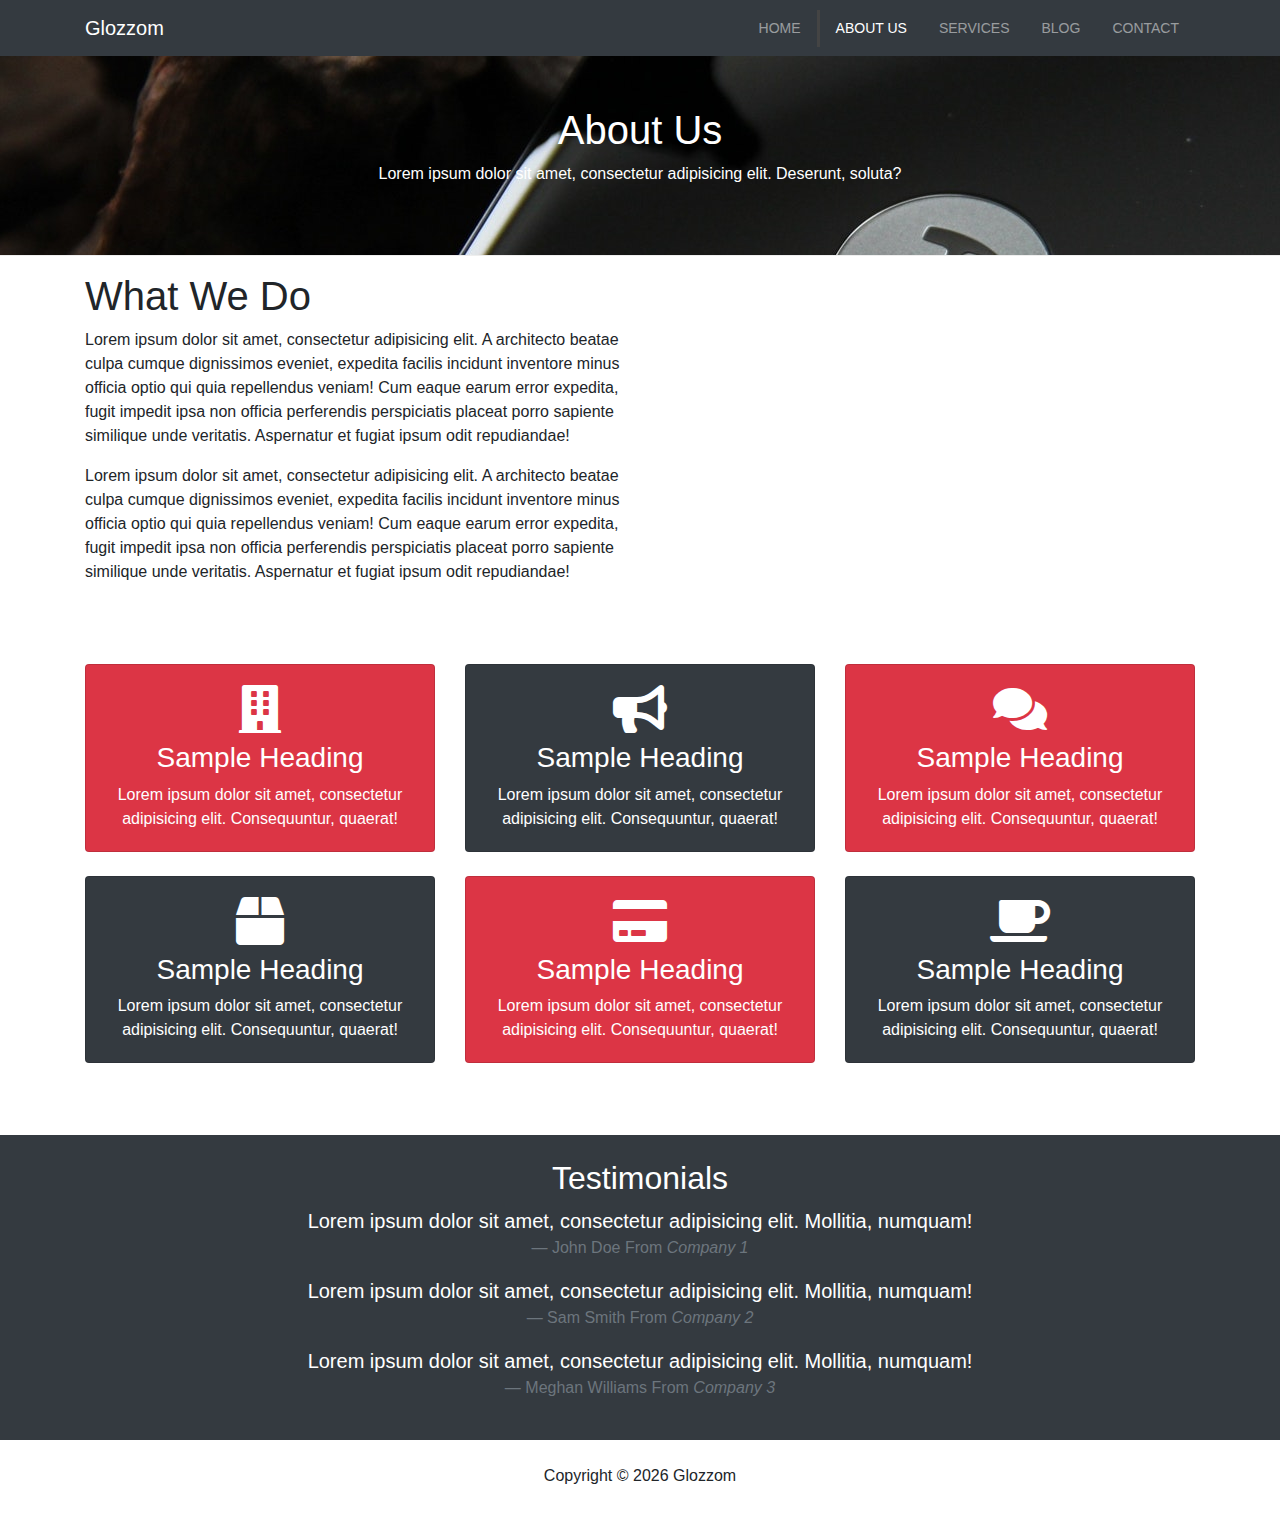
==== about.html @ 7038bfa8 "Added about.html page" ====
<!doctype html>
<html lang="en">
<head>
    <meta charset="UTF-8">
    <meta name="viewport"
          content="width=device-width, user-scalable=no, initial-scale=1.0, maximum-scale=1.0, minimum-scale=1.0">
    <meta http-equiv="X-UA-Compatible" content="ie=edge">
    <link rel="stylesheet" href="https://use.fontawesome.com/releases/v5.0.13/css/all.css">
    <link rel="stylesheet" href="css/bootstrap.css">
    <link rel="stylesheet" href="https://cdnjs.cloudflare.com/ajax/libs/slick-carousel/1.9.0/slick.css" />
    <link rel="stylesheet" href="https://cdnjs.cloudflare.com/ajax/libs/slick-carousel/1.9.0/slick-theme.css" />
    <link rel="stylesheet" href="css/style.css">
    <title>Glozzom</title>
</head>
<body id="home" data-spy="scroll" data-target="#main-nav">

<nav class="navbar navbar-expand-sm navbar-dark bg-dark">
    <div class="container">
        <a href="index.html" class="navbar-brand">Glozzom</a>
        <button class="navbar-toggler" data-toggle="collapse" data-target="#navbarCollapse">
            <span class="navbar-toggler-icon"></span>
        </button>
        <div class="collapse navbar-collapse" id="navbarCollapse">
            <ul class="navbar-nav ml-auto">
                <li class="nav-item">
                    <a href="index.html" class="nav-link px-3">Home</a>
                </li>
                <li class="nav-item active">
                    <a href="about.html" class="nav-link px-3">About Us</a>
                </li>
                <li class="nav-item">
                    <a href="services.html" class="nav-link px-3">Services</a>
                </li>
                <li class="nav-item">
                    <a href="blog.html" class="nav-link px-3">Blog</a>
                </li>
                <li class="nav-item">
                    <a href="contact.html" class="nav-link px-3">Contact</a>
                </li>
            </ul>
        </div>
    </div>
</nav>

<header id="page-header">
    <div class="container">
        <div class="row">
            <div class="col-md-6 m-auto text-center">
                <h1>About Us</h1>
                <p>Lorem ipsum dolor sit amet, consectetur adipisicing elit. Deserunt, soluta?</p>
            </div>
        </div>
    </div>
</header>

<section id="about" class="py-3">
    <div class="container">
        <div class="row">
            <div class="col-md-6">
                <h1>What We Do</h1>
                <p>Lorem ipsum dolor sit amet, consectetur adipisicing elit. A architecto beatae culpa cumque
                    dignissimos eveniet, expedita facilis incidunt inventore minus officia optio qui quia repellendus
                    veniam! Cum eaque earum error expedita, fugit impedit ipsa non officia perferendis perspiciatis
                    placeat porro sapiente similique unde veritatis. Aspernatur et fugiat ipsum odit repudiandae!</p>
                <p>Lorem ipsum dolor sit amet, consectetur adipisicing elit. A architecto beatae culpa cumque
                    dignissimos eveniet, expedita facilis incidunt inventore minus officia optio qui quia repellendus
                    veniam! Cum eaque earum error expedita, fugit impedit ipsa non officia perferendis perspiciatis
                    placeat porro sapiente similique unde veritatis. Aspernatur et fugiat ipsum odit repudiandae!</p>
            </div>
            <div class="col-md-6">
                <img
                   src="https://source.unsplash.com/random/700x700/?technology"
                   alt=""
                   class="img-fluid rounded-circle d-none d-md-block about-img">
            </div>
        </div>
    </div>
</section>

<section id="icon-boxes" class="p-5">
    <div class="container">
        <div class="row mb-4">
            <div class="col-md-4">
                <div class="card bg-danger text-white text-center">
                    <div class="card-body">
                        <i class="fas fa-building fa-3x mb-2"></i>
                        <h3>Sample Heading</h3>
                        Lorem ipsum dolor sit amet, consectetur adipisicing elit. Consequuntur, quaerat!
                    </div>
                </div>
            </div>
            <div class="col-md-4">
                <div class="card bg-dark text-white text-center">
                    <div class="card-body">
                        <i class="fas fa-bullhorn fa-3x mb-2"></i>
                        <h3>Sample Heading</h3>
                        Lorem ipsum dolor sit amet, consectetur adipisicing elit. Consequuntur, quaerat!
                    </div>
                </div>
            </div>
            <div class="col-md-4">
                <div class="card bg-danger text-white text-center">
                    <div class="card-body">
                        <i class="fas fa-comments fa-3x mb-2"></i>
                        <h3>Sample Heading</h3>
                        Lorem ipsum dolor sit amet, consectetur adipisicing elit. Consequuntur, quaerat!
                    </div>
                </div>
            </div>
        </div>
        <div class="row mb-4">
            <div class="col-md-4">
                <div class="card bg-dark text-white text-center">
                    <div class="card-body">
                        <i class="fas fa-box fa-3x mb-2"></i>
                        <h3>Sample Heading</h3>
                        Lorem ipsum dolor sit amet, consectetur adipisicing elit. Consequuntur, quaerat!
                    </div>
                </div>
            </div>
            <div class="col-md-4">
                <div class="card bg-danger text-white text-center">
                    <div class="card-body">
                        <i class="fas fa-credit-card fa-3x mb-2"></i>
                        <h3>Sample Heading</h3>
                        Lorem ipsum dolor sit amet, consectetur adipisicing elit. Consequuntur, quaerat!
                    </div>
                </div>
            </div>
            <div class="col-md-4">
                <div class="card bg-dark text-white text-center">
                    <div class="card-body">
                        <i class="fas fa-coffee fa-3x mb-2"></i>
                        <h3>Sample Heading</h3>
                        Lorem ipsum dolor sit amet, consectetur adipisicing elit. Consequuntur, quaerat!
                    </div>
                </div>
            </div>
        </div>
    </div>
</section>

<section id="testimonials" class="p-4 bg-dark text-white">
    <div class="container text-center">
        <h2>Testimonials</h2>
        <div class="row">
            <div class="col">
                <div class="slider">
                    <div>
                        <blockquote class="blockquote">
                            <p class="mb-0">
                                Lorem ipsum dolor sit amet, consectetur adipisicing elit. Mollitia, numquam!
                            </p>
                            <footer class="blockquote-footer">John Doe From
                                <cite title="Company 1">Company 1</cite>
                            </footer>
                        </blockquote>
                    </div>
                    <div>
                        <blockquote class="blockquote">
                            <p class="mb-0">
                                Lorem ipsum dolor sit amet, consectetur adipisicing elit. Mollitia, numquam!
                            </p>
                            <footer class="blockquote-footer">Sam Smith From
                                <cite title="Company 2">Company 2</cite>
                            </footer>
                        </blockquote>
                    </div>
                    <div>
                        <blockquote class="blockquote">
                            <p class="mb-0">
                                Lorem ipsum dolor sit amet, consectetur adipisicing elit. Mollitia, numquam!
                            </p>
                            <footer class="blockquote-footer">Meghan Williams From
                                <cite title="Company 3">Company 3</cite>
                            </footer>
                        </blockquote>
                    </div>
                </div>
            </div>
        </div>
    </div>
</section>

<footer id="main-footer" class="text-center p-4">
    <div class="container">
        <div class="row">
            <div class="col">
                <p>Copyright &copy; <span id="year"></span> Glozzom</p>
            </div>
        </div>
    </div>
</footer>

<script src="js/jquery-3.4.1.min.js"></script>
<script src="js/popper.min.js"></script>
<script src="js/bootstrap.min.js"></script>
<script src="https://cdnjs.cloudflare.com/ajax/libs/slick-carousel/1.9.0/slick.js"></script>
<script src="js/script.js"></script>
</body>
</html>
---- css/style.css ----
body {
  overflow-x: hidden; }

.navbar .nav-link {
  font-size: 14px;
  text-transform: uppercase;
  padding-left: 1rem !important;
  padding-right: 1rem !important;
  white-space: nowrap; }

.navbar .nav-item.active {
  border-left: 3px solid #444; }

.carousel-item {
  height: 450px; }

.carousel-image-1 {
  background: url("../img/image1.jpg");
  -webkit-background-size: cover;
  background-size: cover; }

.carousel-image-2 {
  background: url("../img/image2.jpg");
  -webkit-background-size: cover;
  background-size: cover; }

.carousel-image-3 {
  background: url("../img/image3.jpg");
  -webkit-background-size: cover;
  background-size: cover; }

.dark-overlay {
  position: absolute;
  top: 0;
  left: 0;
  width: 100%;
  height: 100%;
  background: rgba(0, 0, 0, 0.7); }

#home-heading {
  position: relative;
  min-height: 200px;
  background: url("../img/lights.jpg") no-repeat fixed;
  text-align: center;
  color: #ffffff; }

#video-play {
  position: relative;
  min-height: 200px;
  background: url("../img/media.jpg") no-repeat fixed 0 -300px;
  text-align: center;
  color: #ffffff; }
  #video-play a {
    color: #ffffff; }

#page-header {
  height: 200px;
  background: url("../img/image1.jpg") fixed 0 -360px;
  color: #ffffff;
  border-bottom: 1px solid #eee;
  padding-top: 50px; }

.about-img {
  margin-top: -50px; }

/*# sourceMappingURL=[data-uri] */
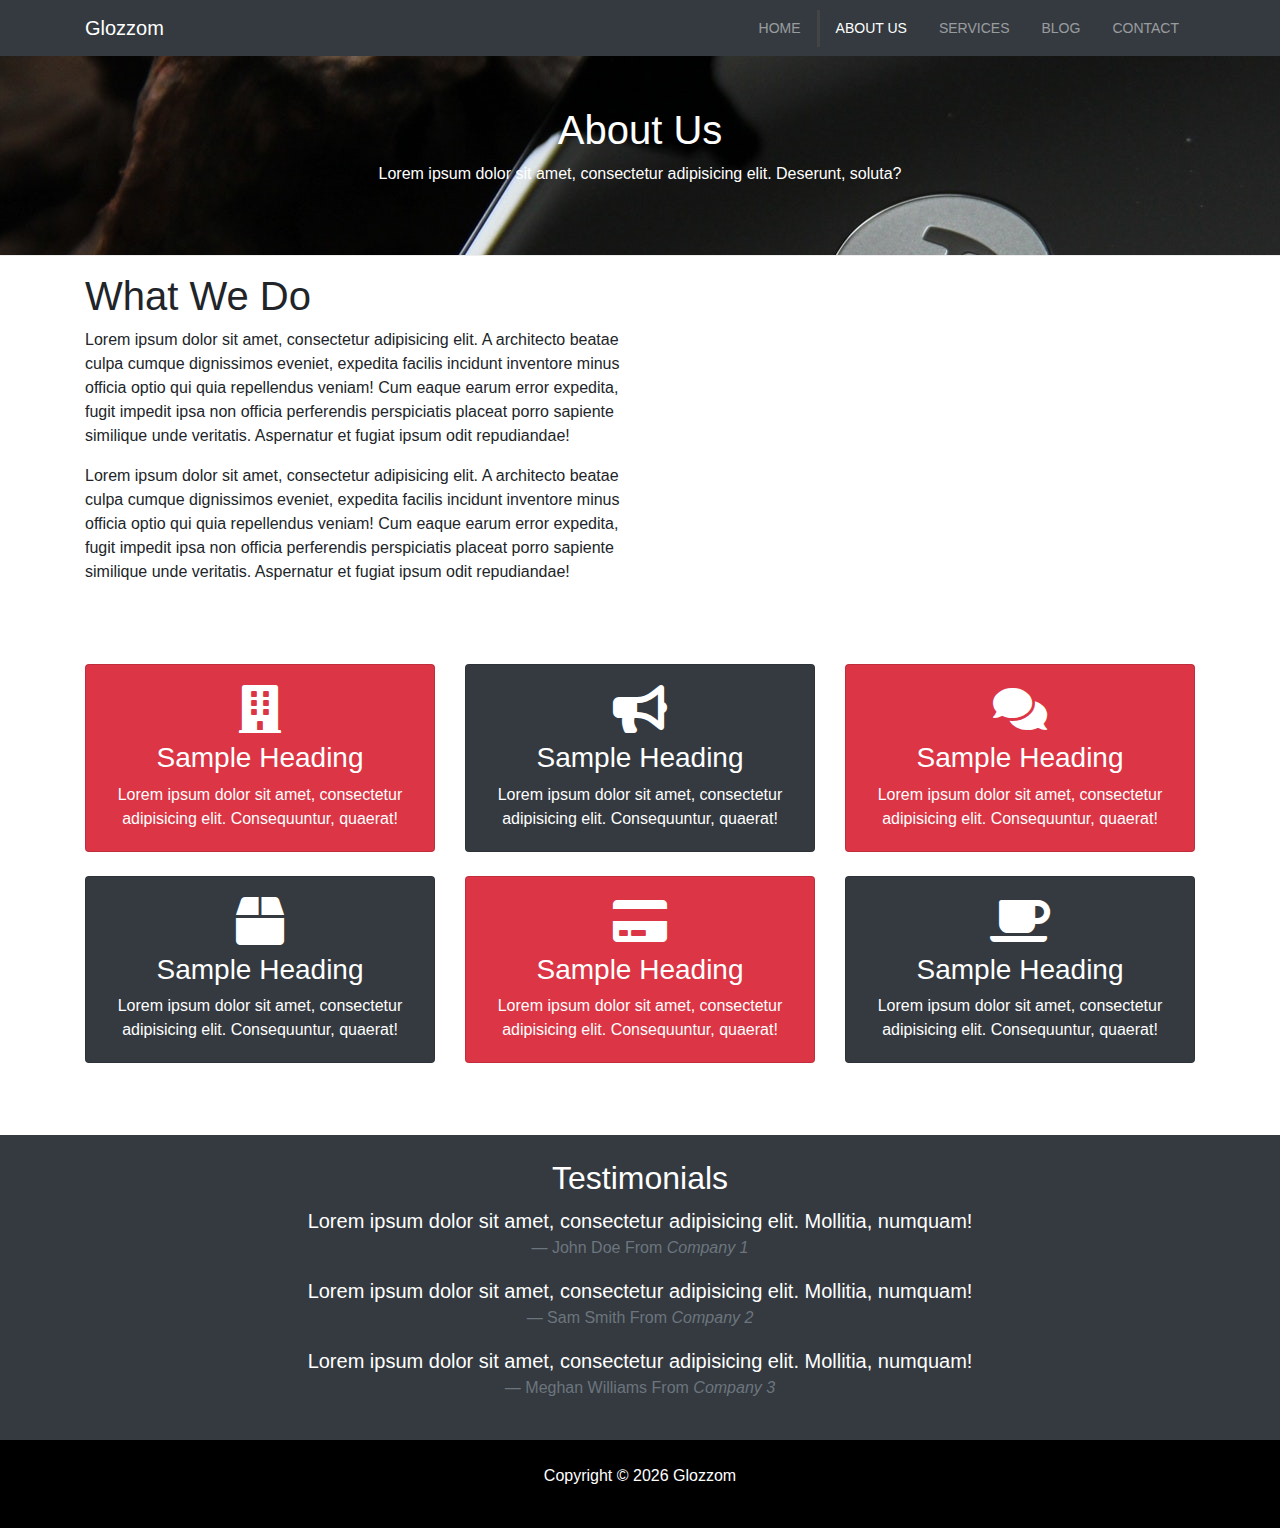
==== commit 8dec796d: "Added services.html and blog.html page Added margin-bottom for cards in the about.html page for smal" ====
--- a/about.html
+++ b/about.html
@@ -81,26 +81,26 @@
     <div class="container">
         <div class="row mb-4">
             <div class="col-md-4">
+                <div class="card mb-3 mb-md-0 bg-danger text-white text-center">
+                    <div class="card-body">
+                        <i class="fas fa-building fa-3x mb-2"></i>
+                        <h3>Sample Heading</h3>
+                        Lorem ipsum dolor sit amet, consectetur adipisicing elit. Consequuntur, quaerat!
+                    </div>
+                </div>
+            </div>
+            <div class="col-md-4">
+                <div class="card mb-3 mb-md-0 bg-dark text-white text-center">
+                    <div class="card-body">
+                        <i class="fas fa-bullhorn fa-3x mb-2"></i>
+                        <h3>Sample Heading</h3>
+                        Lorem ipsum dolor sit amet, consectetur adipisicing elit. Consequuntur, quaerat!
+                    </div>
+                </div>
+            </div>
+            <div class="col-md-4">
                 <div class="card bg-danger text-white text-center">
                     <div class="card-body">
-                        <i class="fas fa-building fa-3x mb-2"></i>
-                        <h3>Sample Heading</h3>
-                        Lorem ipsum dolor sit amet, consectetur adipisicing elit. Consequuntur, quaerat!
-                    </div>
-                </div>
-            </div>
-            <div class="col-md-4">
-                <div class="card bg-dark text-white text-center">
-                    <div class="card-body">
-                        <i class="fas fa-bullhorn fa-3x mb-2"></i>
-                        <h3>Sample Heading</h3>
-                        Lorem ipsum dolor sit amet, consectetur adipisicing elit. Consequuntur, quaerat!
-                    </div>
-                </div>
-            </div>
-            <div class="col-md-4">
-                <div class="card bg-danger text-white text-center">
-                    <div class="card-body">
                         <i class="fas fa-comments fa-3x mb-2"></i>
                         <h3>Sample Heading</h3>
                         Lorem ipsum dolor sit amet, consectetur adipisicing elit. Consequuntur, quaerat!
@@ -110,7 +110,7 @@
         </div>
         <div class="row mb-4">
             <div class="col-md-4">
-                <div class="card bg-dark text-white text-center">
+                <div class="card mb-3 mb-md-0 bg-dark text-white text-center">
                     <div class="card-body">
                         <i class="fas fa-box fa-3x mb-2"></i>
                         <h3>Sample Heading</h3>
@@ -119,7 +119,7 @@
                 </div>
             </div>
             <div class="col-md-4">
-                <div class="card bg-danger text-white text-center">
+                <div class="card mb-3 mb-md-0 bg-danger text-white text-center">
                     <div class="card-body">
                         <i class="fas fa-credit-card fa-3x mb-2"></i>
                         <h3>Sample Heading</h3>
--- a/css/style.css
+++ b/css/style.css
@@ -63,4 +63,30 @@
 .about-img {
   margin-top: -50px; }
 
-/*# sourceMappingURL=[data-uri] */+#faq .card {
+  border: #444; }
+  #faq .card .card-header,
+  #faq .card .card-body {
+    background: #333333; }
+
+#faq a {
+  color: #ffffff;
+  text-decoration: none; }
+
+#main-footer {
+  background: #000000;
+  color: #ffffff; }
+
+@media (min-width: 576px) {
+  .card-columns {
+    column-count: 1; } }
+
+@media (min-width: 768px) {
+  .card-columns {
+    column-count: 2; } }
+
+@media (min-width: 992px) {
+  .card-columns {
+    column-count: 3; } }
+
+/*# sourceMappingURL=[data-uri] */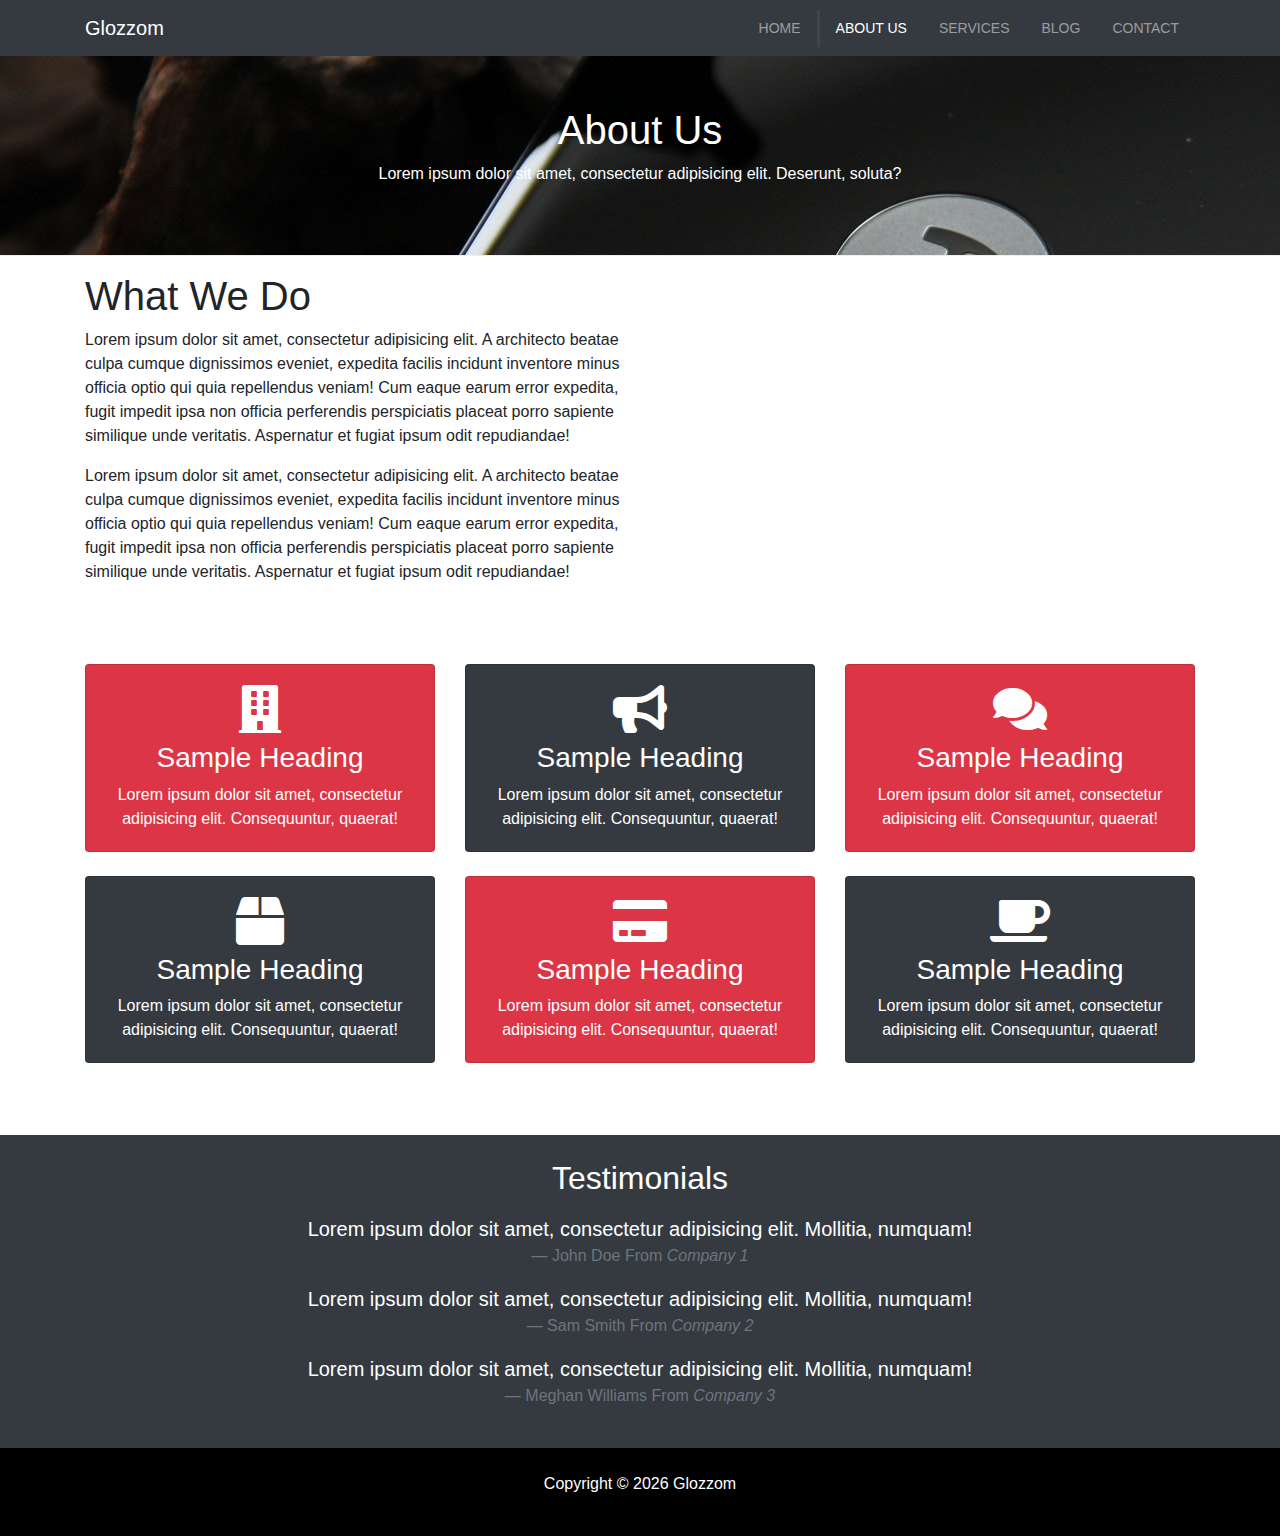
==== commit c82825f3: "Added contact.html page Changed some styles for index.html and about.html" ====
--- a/about.html
+++ b/about.html
@@ -142,7 +142,7 @@
 
 <section id="testimonials" class="p-4 bg-dark text-white">
     <div class="container text-center">
-        <h2>Testimonials</h2>
+        <h2 class="mb-3">Testimonials</h2>
         <div class="row">
             <div class="col">
                 <div class="slider">
--- a/css/style.css
+++ b/css/style.css
@@ -77,16 +77,17 @@
   background: #000000;
   color: #ffffff; }
 
-@media (min-width: 576px) {
+@media (min-width: 768px) {
   .card-columns {
     column-count: 1; } }
-
-@media (min-width: 768px) {
-  .card-columns {
-    column-count: 2; } }
 
 @media (min-width: 992px) {
   .card-columns {
     column-count: 3; } }
 
-/*# sourceMappingURL=[data-uri] */+@media (max-width: 768px) {
+  .slick-prev,
+  .slick-next {
+    top: 40%; } }
+
+/*# sourceMappingURL=[data-uri] */